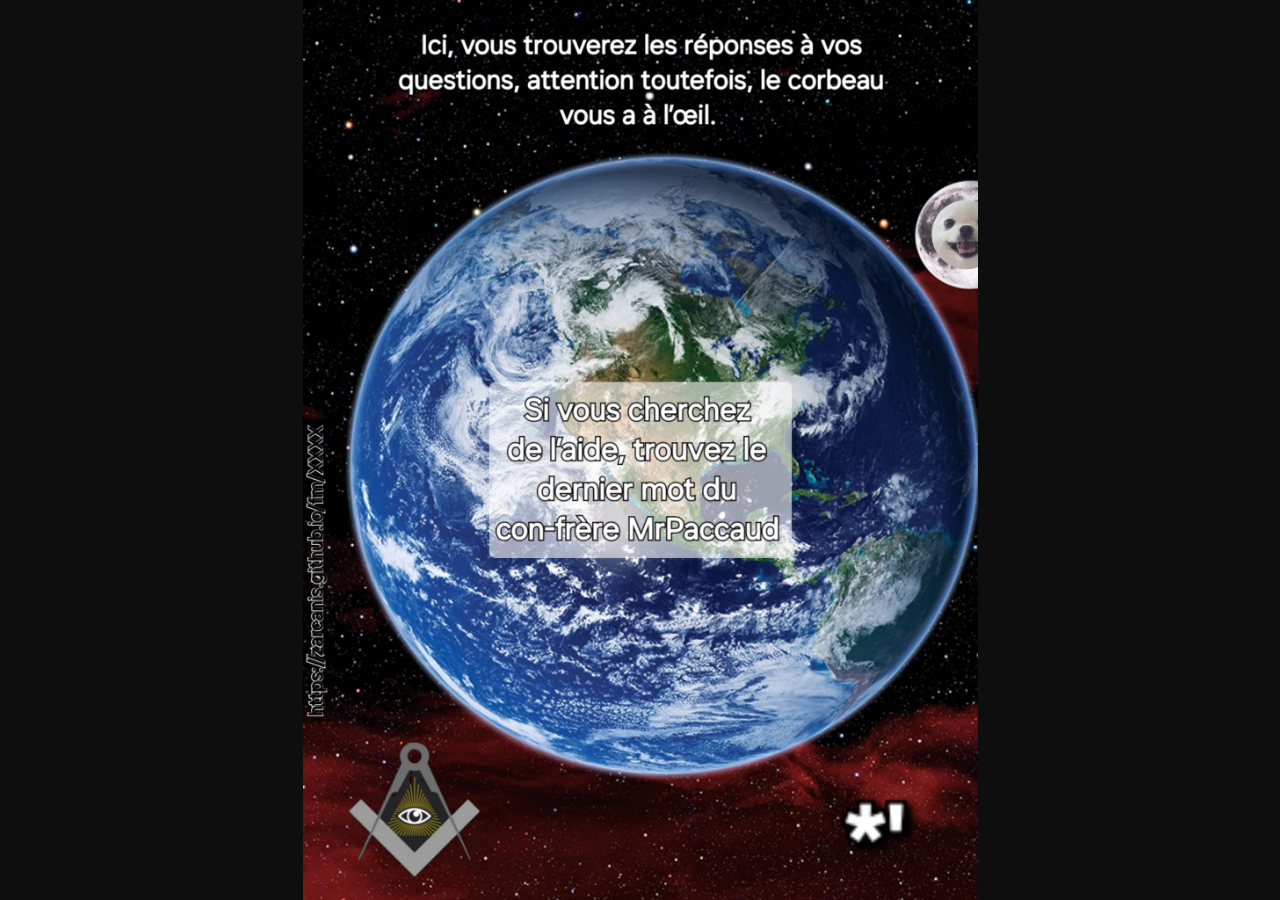
==== compagnon/index.html @ e30864c3 "Create index.html" ====
<!DOCTYPE html>
<html lang="en">
<head>
    <meta http-equiv="refresh" content="0;url=../compagnon.jpeg">
    <title>Redirecting...</title>
</head>
<body>
    If you are not redirected automatically, follow this <a href="../compagnon.jpeg">link</a>.
</body>
</html>
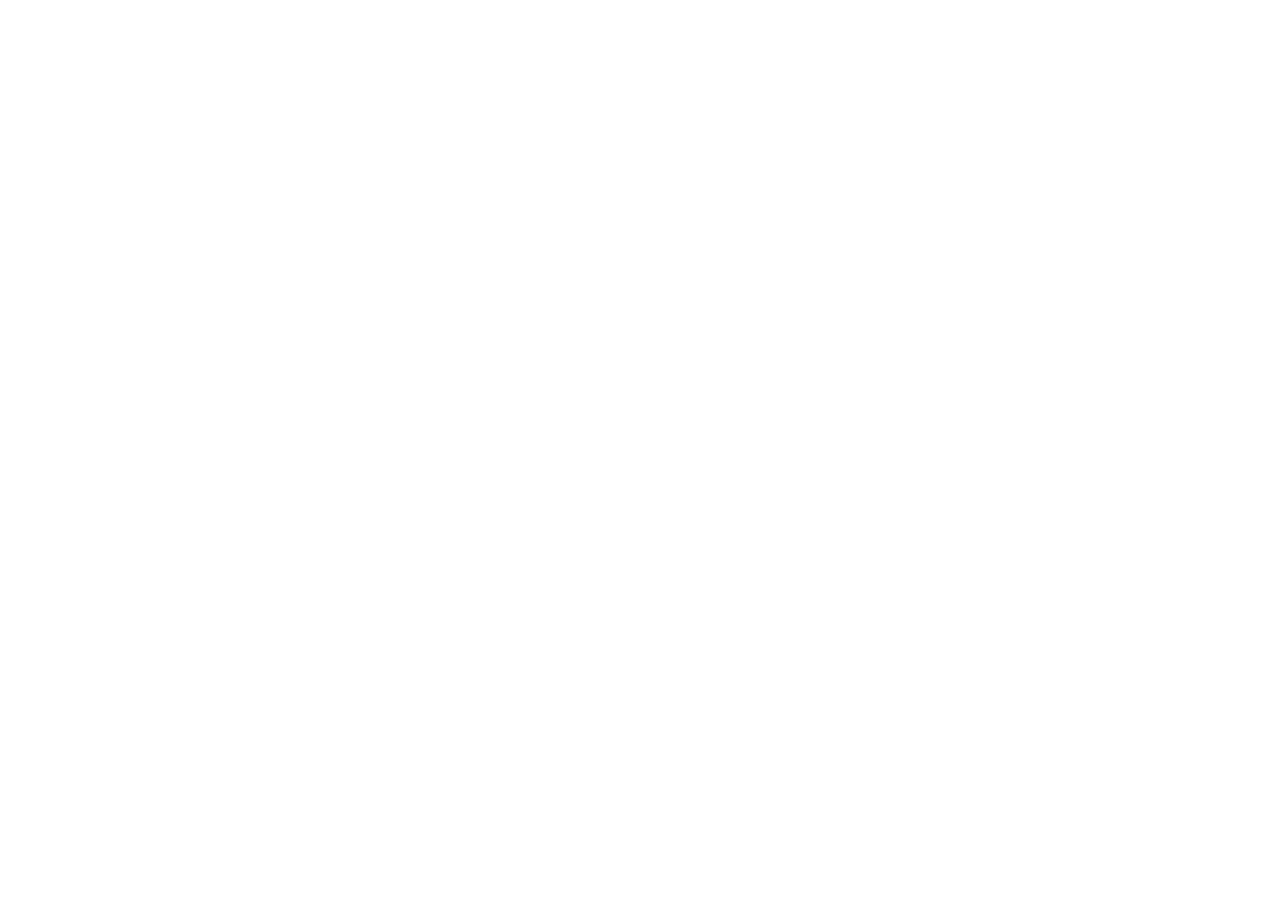
==== commit 97b391a2: "Update index.html" ====
--- a/compagnon/index.html
+++ b/compagnon/index.html
@@ -1,10 +1,10 @@
 <!DOCTYPE html>
 <html lang="en">
 <head>
-    <meta http-equiv="refresh" content="0;url=../compagnon.jpeg">
+    <meta http-equiv="refresh" content="0;url=https://zarcanis.github.io/fm/compagnon/compagnon.jpeg">
     <title>Redirecting...</title>
 </head>
 <body>
-    If you are not redirected automatically, follow this <a href="../compagnon.jpeg">link</a>.
+    If you are not redirected automatically, follow this <a href="https://zarcanis.github.io/fm/compagnon/compagnon.jpeg">link</a>.
 </body>
 </html>
